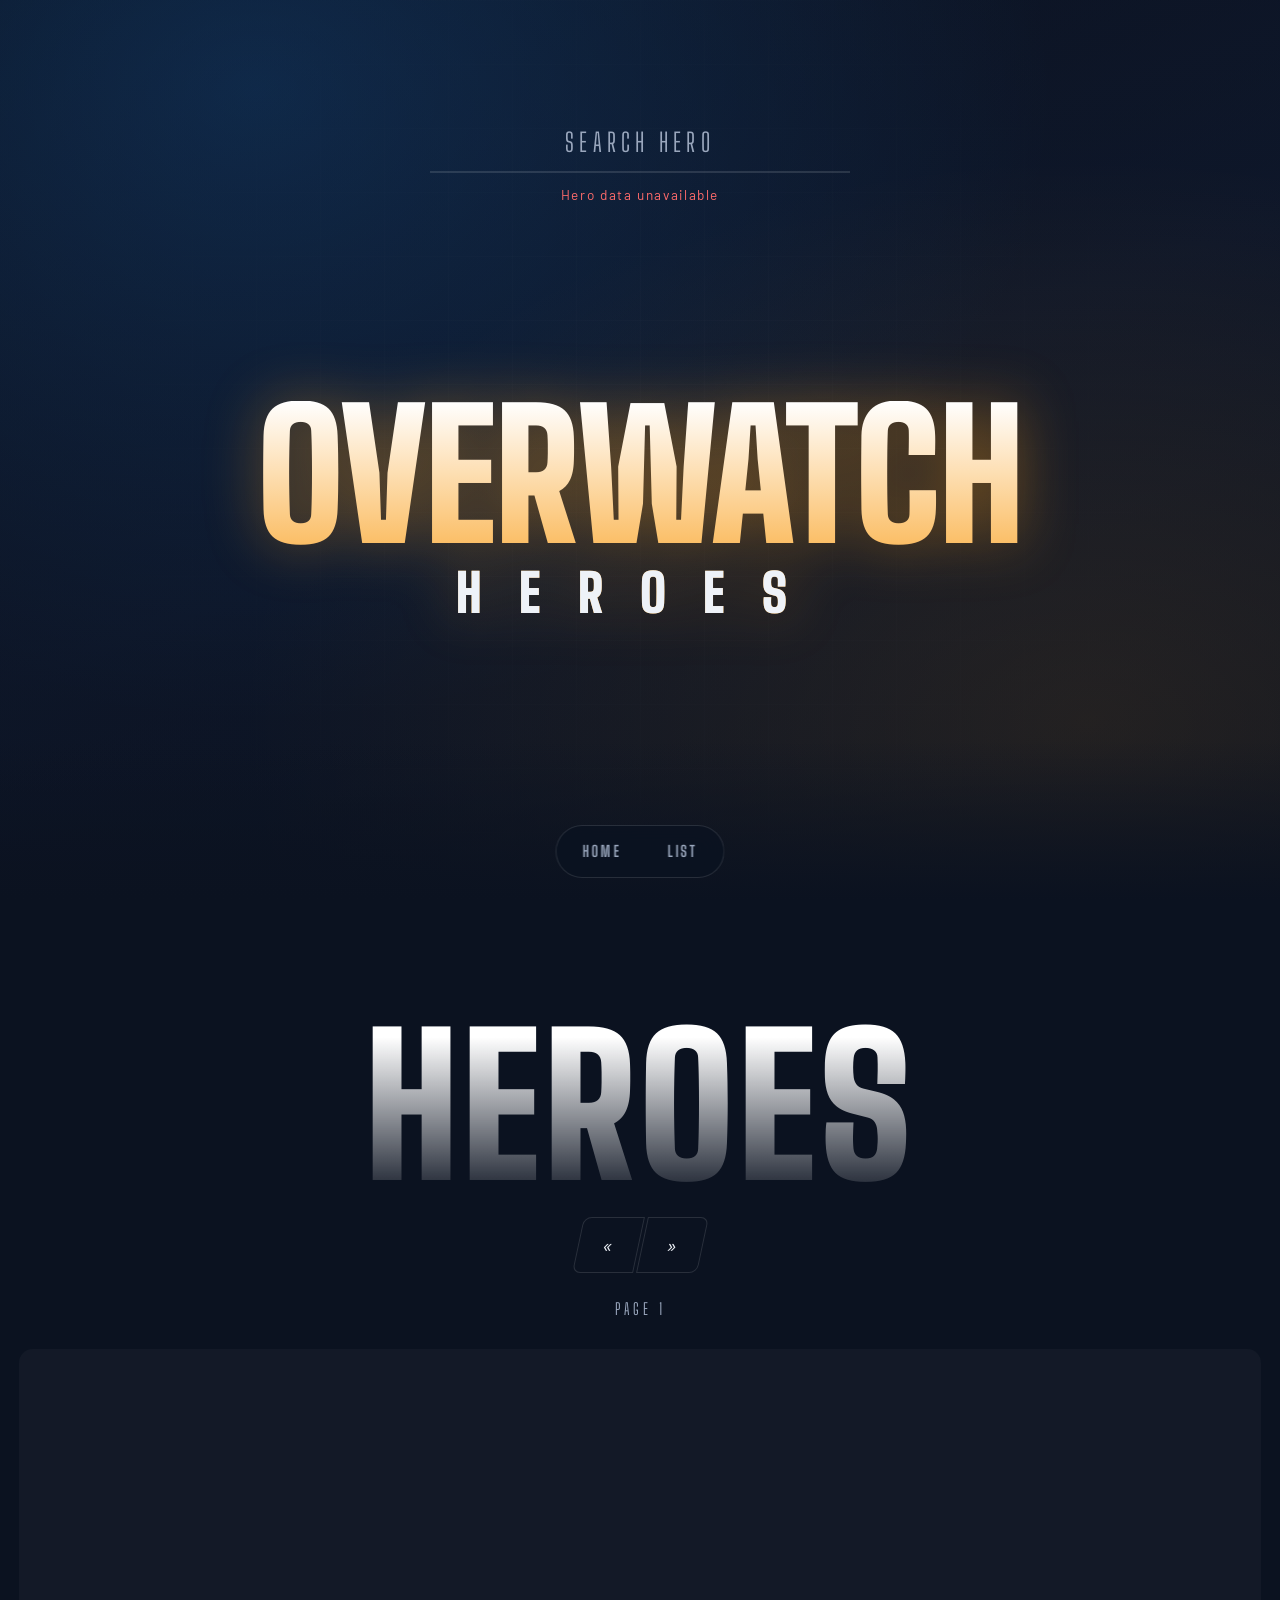
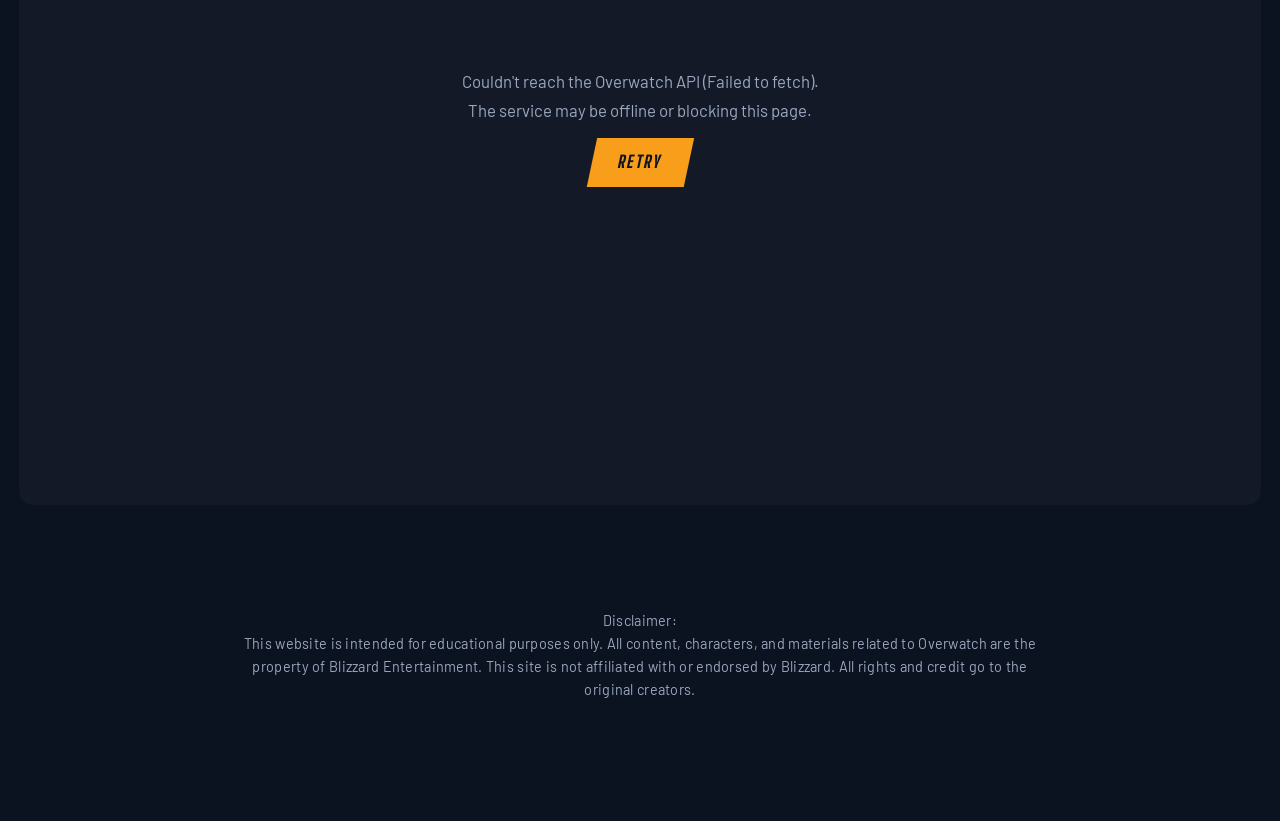
==== API_DEV/index.html @ 3835ab6d "demo initial clean commit" ====
<!doctype html>
<html lang="en">

<head>
  <meta charset="utf-8">
  <meta name="viewport" content="width=device-width, initial-scale=1">
  <title>Overwatch Heroes</title>

  <link href="https://cdn.jsdelivr.net/npm/bootstrap@5.3.8/dist/css/bootstrap.min.css" rel="stylesheet">
  <link rel="preconnect" href="https://fonts.googleapis.com">
  <link rel="preconnect" href="https://fonts.gstatic.com" crossorigin>
  <link
    href="https://fonts.googleapis.com/css2?family=Barlow:wght@400;600&family=Big+Shoulders+Display:wght@700;800;900&display=swap"
    rel="stylesheet">
  <link rel="stylesheet" href="styles.css">
</head>

<body>

  <!-- Navbar -->
  <nav class="bottom-nav">
    <a href="#home" id="navHome">HOME</a>
    <a href="#gallery">LIST</a>
  </nav>

  <!-- Landing Page -->
  <section class="section-bg" id="home">

    <video id="homeVideo" class="home-video" autoplay muted loop playsinline preload="auto">
      <source src="assets/landing.mp4" type="video/mp4">
    </video>
    <div class="home-video-shade"></div>

    <div class="fade-bottom"></div>
    <div class="home-inner">
      <input id="searchInput" class="search-line" placeholder="Search Hero" autocomplete="off">
      <div id="searchHint" class="search-hint">Press Enter to search</div>
      <div class="center-slot">
        <div id="landingLogo" class="landing-logo">Overwatch<small>Heroes</small></div>
        <div id="champCard" class="champ-card"></div>
      </div>
    </div>
  </section>

  <!-- List Page -->
  <section id="gallery">
    <div class="wrap">
      <h2 class="gallery-title">HEROES</h2>

      <!-- Pagination Controls -->
      <div class="pager">
        <ul class="pagination pagination-lg">
          <li class="page-item"><a class="page-link" onclick="prevHeroPage()"><span
                aria-hidden="true">&laquo;</span></a></li>
          <li class="page-item"><a class="page-link" onclick="nextHeroPage()"><span
                aria-hidden="true">&raquo;</span></a></li>
        </ul>
      </div>
      <p id="heroPageText">Page 1</p>
    </div>

    <!-- Hero Panels-->
    <div class="collage-container" id="heroListArea">
      <div class="state-msg">Loading heroes…</div>
    </div>
  </section>

  <!-- Disclaimer -->
  <footer class="wrap">
    <h5>
      Disclaimer: <br> This website is intended for educational purposes only. All content, characters,
      and materials related to Overwatch are the property of Blizzard Entertainment. This site
      is not affiliated with or endorsed by Blizzard. All rights and credit go to the original creators.
    </h5>
  </footer>

  <script>
    const API_BASE = "https://overfast-api.tekrop.fr";

    const input = document.getElementById("searchInput");
    const hint = document.getElementById("searchHint");
    const card = document.getElementById("champCard");
    const logo = document.getElementById("landingLogo");
    const listArea = document.getElementById("heroListArea");
    const pageText = document.getElementById("heroPageText");
    const homeSection = document.getElementById("home");
    const homeVideo = document.getElementById("homeVideo");

    let heroes = [];
    let isAnimating = false;
    let hasCard = false;
    let page = 1;
    let displayedHeroKey = null;
    let slideTimer = null;
    const heroDetailsCache = new Map();
    const perPage = 6;

    /*  helpers */
    const esc = s => String(s ?? "").replace(/[&<>"']/g, ch =>
      ({ "&": "&amp;", "<": "&lt;", ">": "&gt;", '"': "&quot;", "'": "&#39;" }[ch]));

    // "Lúcio" -> "lucio", "D.Va" -> "dva", "Soldier: 76" -> "soldier76"
    const norm = s => String(s || "").normalize("NFD").replace(/[̀-ͯ]/g, "")
      .toLowerCase().replace(/[^a-z0-9]/g, "");

    function hueOf(name) {
      let h = 0;
      for (const ch of String(name)) h = (h * 31 + ch.charCodeAt(0)) % 360;
      return h;
    }

    function artStyle(name) {
      const h = hueOf(name);
      return `--c1:hsl(${h} 70% 38%);--c2:hsl(${(h + 50) % 360} 65% 14%)`;
    }

    function diffBars(n) {
      const d = Math.max(0, Math.min(3, parseInt(n, 10) || 0));
      return `<span class="diff">${[1, 2, 3].map(i => `<i class="${i <= d ? "on" : ""}"></i>`).join("")}</span>`;
    }

    const rankOf = h => String(h.tag ?? "").padStart(2, "0");
    const initialOf = h => esc((h.name || "?").trim().charAt(0).toUpperCase());

    function heroImg(h, cls) {
      if (!h.portrait) return "";
      return `<img class="${cls}" src="${esc(h.portrait)}" alt="${esc(h.name)}" loading="lazy"
        onload="this.parentElement.classList.add('has-img')" onerror="this.remove()">`;
    }

    function statsHTML(h) {
      const armor = h.armor ?? h.armour;
      const difficulty = h.difficulty == null
        ? ""
        : `<span class="stat"><b>DIFFICULTY</b> ${diffBars(h.difficulty)}</span>`;
      const stats = [
        ["HP", h.health], ["ARMOR", armor], ["SHIELD", h.shield],
        ["AGE", h.age], ["BASE", h.base_of_operations], ["AFFILIATION", h.affiliation]
      ].filter(([, v]) => v !== null && v !== undefined && v !== "" && v !== "0")
        .map(([k, v]) => `<span class="stat"><b>${k}</b> ${esc(v)}</span>`).join("");
      return `<div class="stat-row">
        ${difficulty}${stats}
      </div>`;
    }

    /* search result card  */
    function tileHTML(h) {
      return `
        <div class="hero-tile">
          <div class="hero-art" style="${artStyle(h.name)}">
            ${heroImg(h, "hero-img")}
            <span class="tag">${rankOf(h)}</span>
            <span class="mono">${initialOf(h)}</span>
          </div>
          <div class="hero-info">
            <div class="hero-name">${esc(h.name)}</div>
          </div>
        </div>`;
    }

    function loadHeroDetails(hero) {
      if (heroDetailsCache.has(hero.key)) return heroDetailsCache.get(hero.key);

      const request = fetch(`${API_BASE}/heroes/${encodeURIComponent(hero.key)}`)
        .then(res => {
          if (!res.ok) throw new Error("HTTP " + res.status);
          return res.json();
        })
        .then(details => {
          const hitpoints = details.hitpoints || {};
          Object.assign(hero, {
            description: details.description || "",
            portrait: hero.portrait || details.portrait,
            age: details.age,
            health: hitpoints.health,
            armor: hitpoints.armor,
            shield: hitpoints.shields,
            base_of_operations: details.location,
            affiliation: details.role || hero.affiliation
          });
          return hero;
        })
        .catch(err => {
          heroDetailsCache.delete(hero.key);
          throw err;
        });

      heroDetailsCache.set(hero.key, request);
      return request;
    }

    /* load data */
    function loadHeroes() {
      listArea.innerHTML = `<div class="state-msg">Loading heroes…</div>`;
      return fetch(`${API_BASE}/heroes`)
        .then(res => {
          if (!res.ok) throw new Error("HTTP " + res.status);
          return res.json();
        })
        .then(data => {
          if (!Array.isArray(data)) throw new Error("Invalid response");
          heroes = data.map((hero, index) => ({
            ...hero,
            tag: index + 1,
            affiliation: hero.role || "Hero"
          }));
          if (!heroes.length) throw new Error("Empty response");
          hint.textContent = "Press Enter to search";
          hint.classList.remove("error");
          renderPage();
        })
        .catch(err => {
          console.error(err);
          listArea.classList.remove("has-active");
          listArea.innerHTML = `
            <div class="state-msg">
              <div>
                Couldn't reach the Overwatch API (${esc(err.message)}).<br>
                The service may be offline or blocking this page.<br>
                <button onclick="loadHeroes()">RETRY</button>
              </div>
            </div>`;
          pageText.textContent = "Page 1";
          hint.textContent = "Hero data unavailable";
          hint.classList.add("error");
        });
    }

    /* search */
    window.addEventListener("load", () => logo.classList.add("fade-in"));

    input.addEventListener("keydown", e => {
      if (e.key !== "Enter" || isAnimating) return;

      const q = norm(input.value);
      if (!q) return;

      if (!heroes.length) {
        hint.textContent = "Hero data hasn't loaded";
        hint.classList.add("error");
        return;
      }

      const starts = heroes.filter(h => norm(h.name).startsWith(q));
      const hero = heroes.find(h => norm(h.name) === q) || (starts.length === 1 ? starts[0] : null);

      if (!hero) {
        hint.textContent = "No hero found";
        hint.classList.add("error");
        return;
      }

      hint.textContent = "Press Enter to search";
      hint.classList.remove("error");

      logo.classList.add("fade-out");

      homeSection.classList.add("searched");
      if (homeVideo) homeVideo.pause();
      card.style.display = "block";
      isAnimating = true;

      if (hasCard) {
        card.classList.remove("slide-in");
        card.classList.add("slide-out");
        slideTimer = setTimeout(() => showHero(hero), 450);
      } else {
        showHero(hero);
        hasCard = true;
      }
    });

    function showHero(h) {
      card.classList.remove("slide-out");
      void card.offsetWidth;

      card.innerHTML = `
        ${tileHTML(h)}
        <div class="hero-detail"><p>Loading hero details…</p></div>`;

      card.classList.add("slide-in");
      setTimeout(() => (isAnimating = false), 600);

      displayedHeroKey = h.key;
      loadHeroDetails(h).then(hero => {
        if (displayedHeroKey !== hero.key) return;
        const detail = card.querySelector(".hero-detail");
        detail.innerHTML = `<p>${esc(hero.description)}</p>${statsHTML(hero)}`;
      }).catch(err => {
        console.error(err);
        if (displayedHeroKey === h.key) {
          card.querySelector(".hero-detail").innerHTML = "<p>Hero details are temporarily unavailable.</p>";
        }
      });
    }

    /* vertical collage cards */
    function panelHTML(h, index) {
      const position = h.affiliation || "Hero";
      return `
        <div class="panel" role="button" tabindex="0" data-hero-key="${esc(h.key)}" style="${artStyle(h.name)};animation-delay:${index * 0.08}s">
          <span class="photo-placeholder">${initialOf(h)}</span>
          ${heroImg(h, "panel-img")}
          <div class="panel-bar">
            <span class="panel-rank">${rankOf(h)}</span>
            <div class="panel-vert">
              <h3>${esc(h.name)}</h3>
              <span>${esc(position)}</span>
            </div>
          </div>
          <div class="panel-details">
            <button class="close-btn" title="Close details">&times;</button>
            <span class="pbadge">#${rankOf(h)} · ${esc(position)}</span>
            <h3>${esc(h.name)}</h3>
            <p>${esc(h.description || "")}</p>
            ${statsHTML(h)}
          </div>
        </div>`;
    }

    function renderPage() {
      listArea.classList.remove("has-active");
      const start = (page - 1) * perPage;
      const pageHeroes = heroes.slice(start, start + perPage);
      const totalPages = Math.max(1, Math.ceil(heroes.length / perPage));

      listArea.innerHTML = pageHeroes.map(panelHTML).join("");
      pageText.innerText = `Page ${page} / ${totalPages}`;
    }

    function nextHeroPage() {
      if (page * perPage < heroes.length) { page++; renderPage(); }
    }
    function prevHeroPage() {
      if (page > 1) { page--; renderPage(); }
    }

    /* panel expand and close */
    function activatePanel(panel) {
      const container = panel.closest(".collage-container");
      if (!container || panel.classList.contains("active")) return;

      const currentActive = container.querySelector(".panel.active");
      if (currentActive) currentActive.classList.remove("active");

      panel.classList.add("active");
      container.classList.add("has-active");

      const hero = heroes.find(item => item.key === panel.dataset.heroKey);
      if (!hero) return;
      const details = panel.querySelector(".panel-details");
      details.querySelector("p").textContent = "Loading hero details…";
      loadHeroDetails(hero).then(updatedHero => {
        if (!panel.isConnected || !panel.classList.contains("active")) return;
        details.querySelector("p").textContent = updatedHero.description || "";
        const stats = details.querySelector(".stat-row");
        if (stats) stats.outerHTML = statsHTML(updatedHero);
      }).catch(err => {
        console.error(err);
        if (panel.isConnected && panel.classList.contains("active")) {
          details.querySelector("p").textContent = "Hero details are temporarily unavailable.";
        }
      });
    }

    document.addEventListener("click", e => {
      const closeBtn = e.target.closest(".close-btn");
      const panel = e.target.closest(".panel");

      if (closeBtn) {
        e.stopPropagation();
        const activePanel = closeBtn.closest(".panel.active");
        const container = closeBtn.closest(".collage-container");
        if (activePanel && container) {
          activePanel.classList.remove("active");
          container.classList.remove("has-active");
        }
        return;
      }

      if (panel) activatePanel(panel);
    });

    document.addEventListener("keydown", e => {
      if ((e.key === "Enter" || e.key === " ") && e.target.classList && e.target.classList.contains("panel")) {
        e.preventDefault();
        activatePanel(e.target);
      }
    });

    function resetLanding() {
      clearTimeout(slideTimer);
      isAnimating = false;

      // video comes back
      homeSection.classList.remove("searched");
      if (homeVideo) homeVideo.play().catch(() => { });

      card.classList.remove("slide-in", "slide-out");
      card.style.display = "none";
      card.innerHTML = "";
      hasCard = false;
      displayedHeroKey = null;
      logo.classList.remove("fade-out");

      input.value = "";
      hint.textContent = "Press Enter to search";
      hint.classList.remove("error");
    }
    document.getElementById("navHome").addEventListener("click", resetLanding);

    if (homeVideo && "IntersectionObserver" in window) {
      new IntersectionObserver(([entry]) => {
        if (entry.isIntersecting && !homeSection.classList.contains("searched")) homeVideo.play().catch(() => { });
        else homeVideo.pause();
      }, { threshold: 0.1 }).observe(homeSection);
    }

    loadHeroes();
  </script>
</body>
</html>
---- API_DEV/styles.css ----
:root {
  --ow-orange: #f99e1a;
  --ow-blue: #218ffe;
  --ow-bg: #0b1220;
  --ow-bg-2: #121b2e;
  --ow-line: rgba(255, 255, 255, 0.12);
  --ow-text: #eef2f8;
  --ow-muted: #9aa7bd;
  --display: "Big Shoulders Display", "Barlow Condensed", Impact, sans-serif;
  --body: "Barlow", system-ui, sans-serif;
}

* {
  box-sizing: border-box;
}

html {
  scroll-behavior: smooth;
}

body {
  margin: 0;
  background: var(--ow-bg);
  color: var(--ow-text);
  font-family: var(--body);
  overflow-x: hidden;
}

h2,
h3,
h5 {
  font-family: var(--display);
  letter-spacing: 0.02em;
}

.wrap {
  width: min(1100px, 94vw);
  margin: 0 auto;
}

.bottom-nav {
  position: fixed;
  left: 50%;
  bottom: 22px;
  transform: translateX(-50%);
  z-index: 2000;
  display: flex;
  gap: 6px;
  padding: 6px;
  background: rgba(11, 18, 32, 0.72);
  backdrop-filter: blur(14px);
  border: 1px solid var(--ow-line);
  border-radius: 999px;
}

.bottom-nav a {
  color: var(--ow-muted);
  text-decoration: none;
  font-family: var(--display);
  font-weight: 700;
  letter-spacing: 0.18em;
  font-size: 0.95rem;
  padding: 8px clamp(12px, 3vw, 20px);
  border-radius: 999px;
  transition: all 0.25s ease;
}

.bottom-nav a:hover {
  color: #101624;
  background: var(--ow-orange);
}

.section-bg {
  position: relative;
  min-height: 100vh;
  display: flex;
  align-items: center;
  justify-content: center;
  background:
    radial-gradient(ellipse at 20% 10%, rgba(33, 143, 254, 0.28), transparent 55%),
    radial-gradient(ellipse at 85% 80%, rgba(249, 158, 26, 0.22), transparent 55%),
    linear-gradient(160deg, #0b1220 0%, #101a30 50%, #0b1220 100%);
}

.section-bg::before {
  content: "";
  position: absolute;
  inset: 0;
  background-image:
    linear-gradient(var(--ow-line) 1px, transparent 1px),
    linear-gradient(90deg, var(--ow-line) 1px, transparent 1px);
  background-size: 64px 64px;
  opacity: 0.18;
  -webkit-mask-image: radial-gradient(circle at center, #000 20%, transparent 75%);
  mask-image: radial-gradient(circle at center, #000 20%, transparent 75%);
  pointer-events: none;
}

.fade-top,
.fade-bottom {
  position: absolute;
  left: 0;
  right: 0;
  height: 160px;
  pointer-events: none;
  z-index: 5;
}

.fade-top {
  top: 0;
  background: linear-gradient(var(--ow-bg), transparent);
}

.fade-bottom {
  bottom: 0;
  background: linear-gradient(transparent, var(--ow-bg));
}

/* Landing  */
.home-inner {
  position: relative;
  z-index: 10;
  width: 100%;
  text-align: center;
}

.search-line {
  width: min(420px, 80vw);
  background: transparent;
  border: 0;
  border-bottom: 2px solid var(--ow-line);
  color: var(--ow-text);
  text-align: center;
  font-family: var(--display);
  font-size: 1.6rem;
  letter-spacing: 0.2em;
  text-transform: uppercase;
  padding: 10px 0;
  outline: none;
  position: relative;
  z-index: 20;
  transition: border-color 0.3s ease;
}

.search-line::placeholder {
  color: var(--ow-muted);
}

.search-line:focus {
  border-color: var(--ow-orange);
}

.search-hint {
  position: relative;
  z-index: 20;
  color: var(--ow-muted);
  font-size: 0.85rem;
  letter-spacing: 0.12em;
  min-height: 1.4em;
  margin: 12px 0 24px;
}

.search-hint.error {
  color: #ff6b6b;
}

.center-slot {
  position: relative;
  width: min(420px, 86vw);
  min-height: min(560px, 62vh);
  margin: 0 auto;
  display: grid;
  place-items: center;
}

.landing-logo {
  position: absolute;
  font-family: var(--display);
  font-weight: 900;
  font-size: clamp(4rem, 16vw, 11rem);
  line-height: 0.85;
  letter-spacing: -0.01em;
  text-transform: uppercase;
  background: linear-gradient(180deg, #fff 0%, var(--ow-orange) 100%);
  -webkit-background-clip: text;
  background-clip: text;
  color: transparent;
  filter: drop-shadow(0 0 28px rgba(249, 158, 26, 0.4));
  opacity: 0;
  transition: opacity 0.5s ease, transform 0.5s ease;
}

.landing-logo small {
  display: block;
  font-size: 0.3em;
  letter-spacing: 0.7em;
  margin-top: 0.4em;
  -webkit-text-fill-color: var(--ow-text);
}

.landing-logo.fade-in {
  opacity: 1;
}

.landing-logo.fade-out {
  opacity: 0;
  transform: scale(0.9);
  pointer-events: none;
}

/* Search result card */
.champ-card {
  display: none;
  width: 100%;
  opacity: 0;
  transform: translateX(80px);
}

.champ-card.slide-in {
  animation: slideIn 0.6s ease forwards;
}

.champ-card.slide-out {
  animation: slideOut 0.45s ease forwards;
}

@keyframes slideIn {
  from {
    opacity: 0;
    transform: translateX(80px);
  }

  to {
    opacity: 1;
    transform: none;
  }
}

@keyframes slideOut {
  from {
    opacity: 1;
    transform: none;
  }

  to {
    opacity: 0;
    transform: translateX(-80px);
  }
}

.hero-tile {
  position: relative;
  overflow: hidden;
  border: 1px solid var(--ow-line);
  border-radius: 6px;
  background: var(--ow-bg-2);
  clip-path: polygon(0 0, 100% 0, 100% calc(100% - 22px), calc(100% - 22px) 100%, 0 100%);
}

.hero-art {
  position: relative;
  aspect-ratio: 3 / 4;
  display: grid;
  place-items: center;
  background: linear-gradient(155deg, var(--c1), var(--c2));
  overflow: hidden;
}

.hero-art::after {
  content: "";
  position: absolute;
  inset: 0;
  background: repeating-linear-gradient(115deg, rgba(255, 255, 255, 0.05) 0 2px, transparent 2px 18px);
}

.hero-art .mono {
  position: relative;
  z-index: 1;
  font-family: var(--display);
  font-weight: 900;
  font-size: clamp(5rem, 14vw, 9rem);
  color: rgba(255, 255, 255, 0.92);
  text-shadow: 0 6px 30px rgba(0, 0, 0, 0.35);
}

.hero-art .tag {
  position: absolute;
  top: 12px;
  left: 14px;
  z-index: 1;
  font-family: var(--display);
  font-weight: 700;
  letter-spacing: 0.2em;
  font-size: 0.85rem;
  color: rgba(255, 255, 255, 0.75);
}

.hero-info {
  position: absolute;
  left: 0;
  right: 0;
  bottom: 0;
  padding: 60px 18px 18px;
  background: linear-gradient(transparent, rgba(8, 12, 22, 0.95) 70%);
  text-align: left;
}

.hero-name {
  font-family: var(--display);
  font-weight: 900;
  font-size: 2.2rem;
  line-height: 1;
  text-transform: uppercase;
  letter-spacing: 0.04em;
}

.hero-real {
  color: var(--ow-orange);
  font-size: 0.9rem;
  letter-spacing: 0.08em;
  margin-top: 4px;
}

.hero-detail {
  margin-top: 14px;
  padding: 14px 16px;
  text-align: left;
  border: 1px solid var(--ow-line);
  background: rgba(18, 27, 46, 0.8);
  font-size: 0.92rem;
  color: var(--ow-muted);
}

.hero-detail p {
  margin: 0 0 10px;
  color: var(--ow-text);
}

.stat-row {
  display: flex;
  flex-wrap: wrap;
  gap: 6px 14px;
}

.stat b {
  color: var(--ow-orange);
  font-family: var(--display);
  letter-spacing: 0.08em;
}

.diff {
  display: inline-flex;
  gap: 3px;
  vertical-align: middle;
}

.diff i {
  width: 10px;
  height: 10px;
  transform: skewX(-20deg);
  background: rgba(255, 255, 255, 0.18);
}

.diff i.on {
  background: var(--ow-orange);
}

#gallery {
  background: var(--ow-bg);
  padding: 120px 0 80px;
  text-align: center;
}

.gallery-title {
  font-weight: 900;
  font-size: clamp(4rem, 15vw, 13rem);
  line-height: 0.9;
  margin: 0 0 24px;
  text-transform: uppercase;
  background: linear-gradient(180deg, #fff 10%, rgba(255, 255, 255, 0.08));
  -webkit-background-clip: text;
  background-clip: text;
  color: transparent;
}

.pager {
  display: flex;
  justify-content: center;
}

.pagination .page-link {
  background: transparent;
  color: var(--ow-text);
  border: 1px solid var(--ow-line);
  cursor: pointer;
  margin: 0 4px;
  border-radius: 0;
  transform: skewX(-12deg);
  transition: all 0.2s ease;
}

.pagination .page-link:hover {
  background: var(--ow-orange);
  color: #101624;
  border-color: var(--ow-orange);
}

#heroPageText {
  margin: 8px 0 28px;
  color: var(--ow-muted);
  letter-spacing: 0.25em;
  text-transform: uppercase;
  font-family: var(--display);
}

.collage-container {
  display: flex;
  flex-direction: row;
  justify-content: space-between;
  gap: 14px;
  width: min(1800px, 97vw);
  height: clamp(560px, 84vh, 880px);
  margin: 0 auto;
  padding: 8px;
  border-radius: 14px;
  background: rgba(255, 255, 255, 0.03);
}

.panel {
  position: relative;
  flex: 1 1 0;
  min-width: 0;
  overflow: hidden;
  border-radius: 10px;
  border: 1px solid var(--ow-line);
  background: linear-gradient(165deg, var(--c1), var(--c2));
  cursor: pointer;
  text-align: left;
  opacity: 0;
  animation: panelUp 0.55s ease forwards;
  transition: flex-grow 0.6s cubic-bezier(0.2, 0.8, 0.2, 1), filter 0.4s ease, border-color 0.3s ease;
}

.panel:hover {
  border-color: var(--ow-orange);
}

.panel:focus-visible {
  outline: 2px solid var(--ow-orange);
  outline-offset: 2px;
}

@keyframes panelUp {
  from {
    opacity: 0;
    transform: translateY(24px);
  }

  to {
    opacity: 1;
    transform: none;
  }
}

.collage-container.has-active .panel {
  filter: brightness(0.70);
}

.collage-container.has-active .panel.active {
  flex-grow: 5;
  filter: none;
  cursor: default;
  border-color: var(--ow-orange);
}

.panel::after {
  content: "";
  position: absolute;
  inset: 0;
  background: repeating-linear-gradient(115deg, rgba(255, 255, 255, 0.05) 0 2px, transparent 2px 18px);
  pointer-events: none;
}

.photo-placeholder {
  position: absolute;
  inset: 0;
  display: flex;
  align-items: center;
  justify-content: center;
  font-family: var(--display);
  font-weight: 900;
  font-size: clamp(5rem, 14vw, 11rem);
  color: rgba(255, 255, 255, 0.85);
  text-shadow: 0 6px 30px rgba(0, 0, 0, 0.35);
  pointer-events: none;
}

.panel-bar {
  position: absolute;
  inset: 0;
  z-index: 2;
  display: flex;
  flex-direction: column;
  align-items: center;
  justify-content: space-between;
  padding: 18px 0 20px;
  background: linear-gradient(transparent 62%, rgba(8, 12, 22, 0.78));
  transition: opacity 0.3s ease;
}

.panel-rank {
  font-family: var(--display);
  font-weight: 900;
  font-size: 2rem;
  line-height: 1;
  color: var(--ow-orange);
}

.panel-vert {
  display: flex;
  flex-direction: row;
  align-items: center;
  gap: 14px;
  writing-mode: vertical-rl;
  transform: rotate(180deg);
}

.panel-vert h3 {
  margin: 0;
  font-weight: 900;
  font-size: clamp(1.4rem, 3.4vw, 2.4rem);
  letter-spacing: 0.08em;
  text-transform: uppercase;
  color: #fff;
  white-space: nowrap;
}

.panel-vert span {
  font-family: var(--display);
  font-weight: 700;
  letter-spacing: 0.2em;
  text-transform: uppercase;
  font-size: 0.85rem;
  color: var(--ow-muted);
  white-space: nowrap;
}

.panel.active .panel-bar {
  opacity: 0;
  pointer-events: none;
}

.panel-details {
  position: absolute;
  inset: 0;
  z-index: 3;
  width: max(100%, 280px);
  padding: 24px 22px;
  display: flex;
  flex-direction: column;
  justify-content: flex-end;
  overflow-y: auto;
  background: linear-gradient(transparent 52%, rgba(8, 12, 22, 0.9) 88%);
  opacity: 0;
  transform: translateY(14px);
  pointer-events: none;
  transition: opacity 0.35s ease, transform 0.35s ease;
}

.panel.active .panel-details {
  opacity: 1;
  transform: none;
  pointer-events: auto;
  transition-delay: 0.3s;
}

.panel-details .pbadge {
  align-self: flex-start;
  background: var(--ow-orange);
  color: #101624;
  font-family: var(--display);
  font-weight: 800;
  letter-spacing: 0.12em;
  font-size: 0.85rem;
  padding: 3px 10px;
  margin-bottom: 10px;
}

.panel-details h3 {
  margin: 0;
  font-weight: 900;
  font-size: 2.4rem;
  line-height: 1;
  text-transform: uppercase;
  color: #fff;
}

.panel-details h5 {
  margin: 4px 0 12px;
  color: var(--ow-orange);
  font-size: 1.05rem;
  letter-spacing: 0.08em;
}

.panel-details p {
  margin: 0 0 12px;
  font-size: 0.92rem;
  line-height: 1.55;
  color: var(--ow-text);
}

.close-btn {
  position: absolute;
  top: 12px;
  right: 12px;
  width: 34px;
  height: 34px;
  border: 1px solid var(--ow-line);
  border-radius: 50%;
  background: rgba(8, 12, 22, 0.7);
  color: #fff;
  font-size: 1.3rem;
  line-height: 1;
  cursor: pointer;
  transition: all 0.2s ease;
}

.close-btn:hover {
  background: var(--ow-orange);
  color: #101624;
}

.state-msg {
  flex: 1;
  display: grid;
  place-items: center;
  text-align: center;
  padding: 40px 20px;
  color: var(--ow-muted);
  font-size: 1.05rem;
  line-height: 1.7;
}

.state-msg button {
  margin-top: 14px;
  background: var(--ow-orange);
  color: #101624;
  border: 0;
  padding: 10px 26px;
  font-family: var(--display);
  font-weight: 800;
  letter-spacing: 0.15em;
  transform: skewX(-12deg);
}

footer {
  text-align: center;
  margin-top: 3rem;
}

footer h5 {
  max-width: 800px;
  margin: 1.5rem auto 120px;
  color: var(--ow-muted);
  font-family: var(--body);
  font-size: 0.9rem;
  line-height: 1.6;
  font-weight: 400;
}

.hero-img {
  position: absolute;
  inset: 0;
  width: 100%;
  height: 100%;
  object-fit: cover;
  object-position: center top;
  z-index: 0;
}

.hero-art.has-img .mono {
  display: none;
}

.panel-img {
  position: absolute;
  inset: 0;
  width: 100%;
  height: 100%;
  object-fit: cover;
  object-position: center 15%;
  z-index: 1;
  pointer-events: none;
}

.panel.has-img .photo-placeholder {
  display: none;
}

.home-video {
  position: absolute;
  inset: 0;
  width: 100%;
  height: 100%;
  object-fit: cover;
  z-index: 0;
  transition: opacity 0.8s ease;
}

.home-video-shade {
  position: absolute;
  inset: 0;
  z-index: 1;
  pointer-events: none;
  background: linear-gradient(rgba(11, 18, 32, 0.35), rgba(11, 18, 32, 0.6));
  transition: opacity 0.8s ease;
}

#home.searched .home-video,
#home.searched .home-video-shade {
  opacity: 0;
}
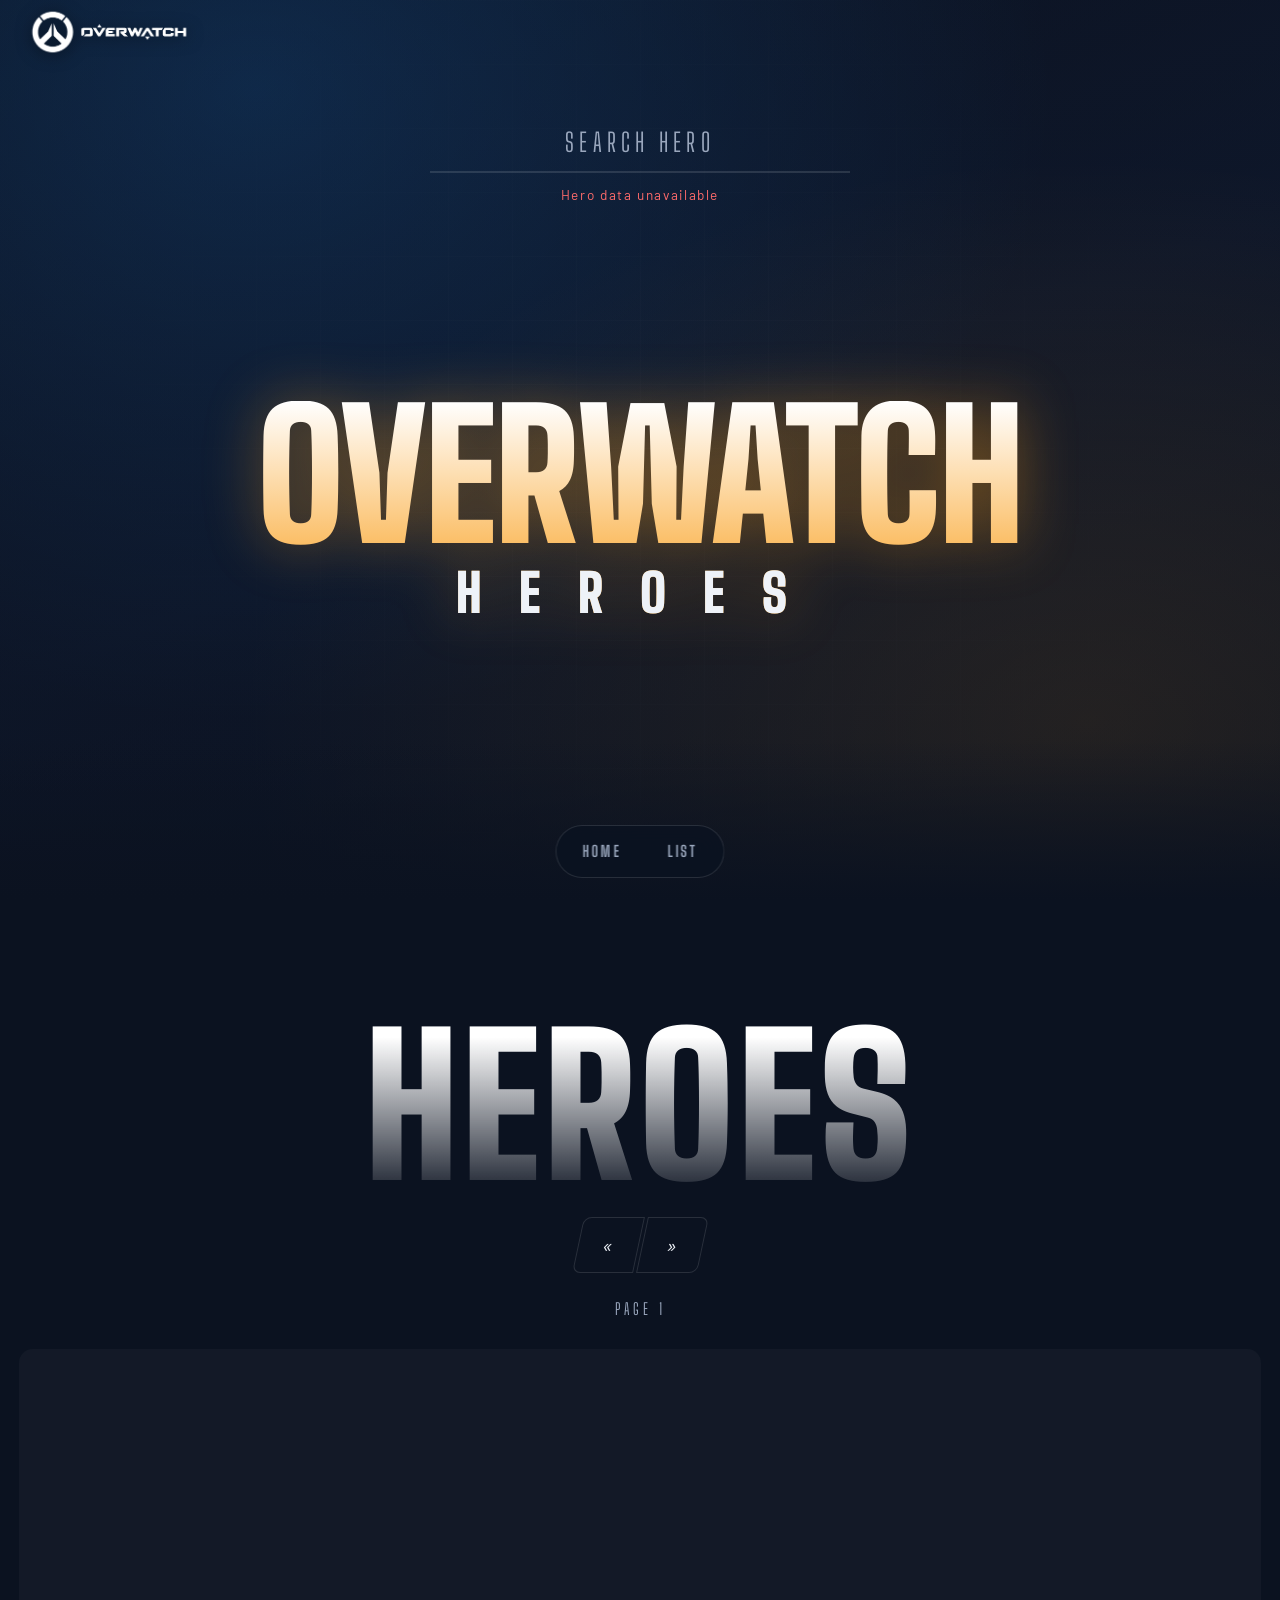
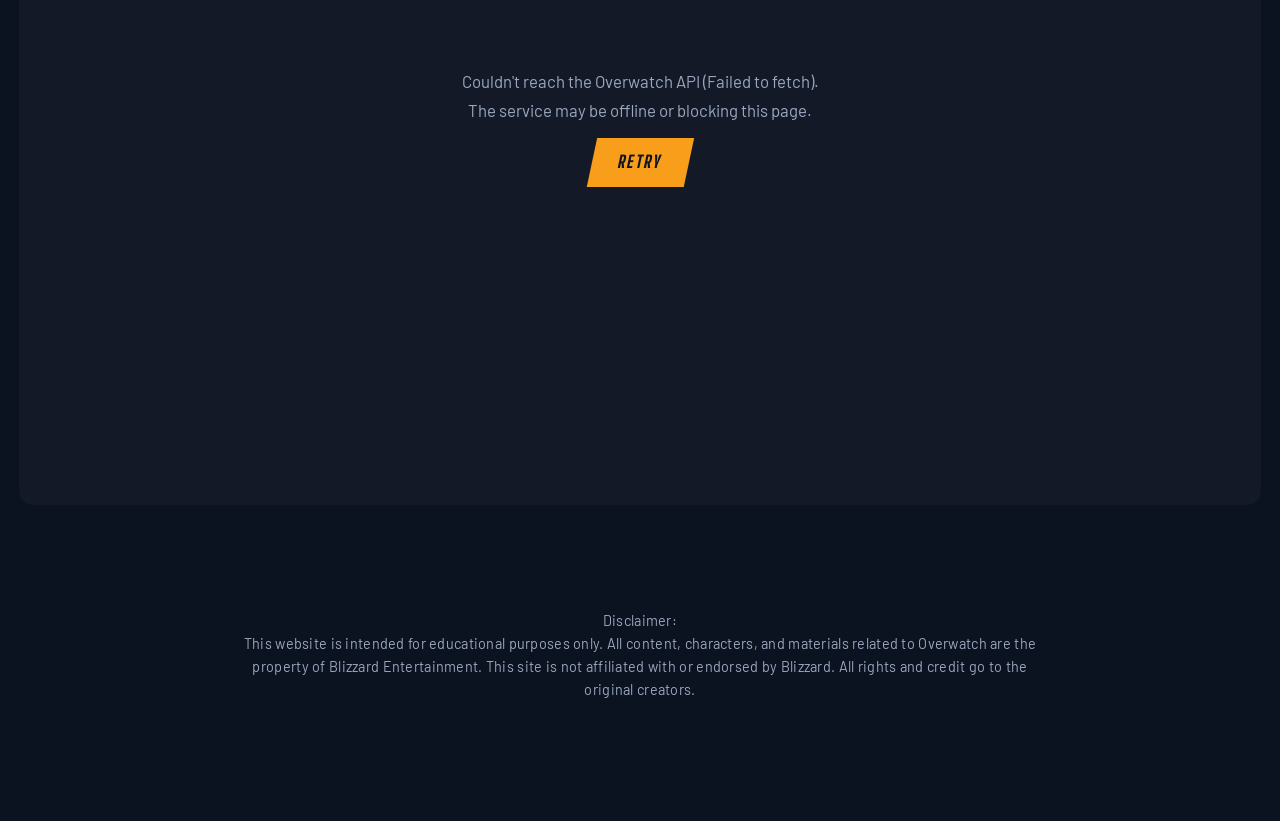
==== commit 5053df92: "final touches" ====
--- a/API_DEV/index.html
+++ b/API_DEV/index.html
@@ -17,13 +17,15 @@
 
 <body>
 
-  <!-- Navbar -->
+  <a href="#home" class="corner-logo" id="cornerLogo">
+    <img src="assets/logo.png" alt="Overwatch">
+  </a>
+
   <nav class="bottom-nav">
     <a href="#home" id="navHome">HOME</a>
     <a href="#gallery">LIST</a>
   </nav>
 
-  <!-- Landing Page -->
   <section class="section-bg" id="home">
 
     <video id="homeVideo" class="home-video" autoplay muted loop playsinline preload="auto">
@@ -42,12 +44,10 @@
     </div>
   </section>
 
-  <!-- List Page -->
   <section id="gallery">
     <div class="wrap">
       <h2 class="gallery-title">HEROES</h2>
 
-      <!-- Pagination Controls -->
       <div class="pager">
         <ul class="pagination pagination-lg">
           <li class="page-item"><a class="page-link" onclick="prevHeroPage()"><span
@@ -59,13 +59,11 @@
       <p id="heroPageText">Page 1</p>
     </div>
 
-    <!-- Hero Panels-->
     <div class="collage-container" id="heroListArea">
       <div class="state-msg">Loading heroes…</div>
     </div>
   </section>
 
-  <!-- Disclaimer -->
   <footer class="wrap">
     <h5>
       Disclaimer: <br> This website is intended for educational purposes only. All content, characters,
@@ -95,12 +93,11 @@
     const heroDetailsCache = new Map();
     const perPage = 6;
 
-    /*  helpers */
     const esc = s => String(s ?? "").replace(/[&<>"']/g, ch =>
       ({ "&": "&amp;", "<": "&lt;", ">": "&gt;", '"': "&quot;", "'": "&#39;" }[ch]));
 
     // "Lúcio" -> "lucio", "D.Va" -> "dva", "Soldier: 76" -> "soldier76"
-    const norm = s => String(s || "").normalize("NFD").replace(/[̀-ͯ]/g, "")
+    const norm = s => String(s || "").normalize("NFD").replace(/[\u0300-\u036f]/g, "")
       .toLowerCase().replace(/[^a-z0-9]/g, "");
 
     function hueOf(name) {
@@ -143,7 +140,6 @@
       </div>`;
     }
 
-    /* search result card  */
     function tileHTML(h) {
       return `
         <div class="hero-tile">
@@ -189,7 +185,6 @@
       return request;
     }
 
-    /* load data */
     function loadHeroes() {
       listArea.innerHTML = `<div class="state-msg">Loading heroes…</div>`;
       return fetch(`${API_BASE}/heroes`)
@@ -226,7 +221,6 @@
         });
     }
 
-    /* search */
     window.addEventListener("load", () => logo.classList.add("fade-in"));
 
     input.addEventListener("keydown", e => {
@@ -294,7 +288,6 @@
       });
     }
 
-    /* vertical collage cards */
     function panelHTML(h, index) {
       const position = h.affiliation || "Hero";
       return `
@@ -335,7 +328,6 @@
       if (page > 1) { page--; renderPage(); }
     }
 
-    /* panel expand and close */
     function activatePanel(panel) {
       const container = panel.closest(".collage-container");
       if (!container || panel.classList.contains("active")) return;
@@ -392,7 +384,6 @@
       clearTimeout(slideTimer);
       isAnimating = false;
 
-      // video comes back
       homeSection.classList.remove("searched");
       if (homeVideo) homeVideo.play().catch(() => { });
 
@@ -408,6 +399,7 @@
       hint.classList.remove("error");
     }
     document.getElementById("navHome").addEventListener("click", resetLanding);
+    document.getElementById("cornerLogo").addEventListener("click", resetLanding);
 
     if (homeVideo && "IntersectionObserver" in window) {
       new IntersectionObserver(([entry]) => {
@@ -419,4 +411,5 @@
     loadHeroes();
   </script>
 </body>
+
 </html>
--- a/API_DEV/styles.css
+++ b/API_DEV/styles.css
@@ -38,6 +38,21 @@
   margin: 0 auto;
 }
 
+.corner-logo {
+  position: fixed;
+  top: 0;
+  left: 20px;
+  z-index: 2000;
+  display: block;
+}
+
+.corner-logo img {
+  display: block;
+  width: clamp(120px, 14vw, 200px);
+  height: auto;
+  filter: brightness(0) invert(1) drop-shadow(0 2px 8px rgba(0, 0, 0, 0.5));
+}
+
 .bottom-nav {
   position: fixed;
   left: 50%;
@@ -116,7 +131,6 @@
   background: linear-gradient(transparent, var(--ow-bg));
 }
 
-/* Landing  */
 .home-inner {
   position: relative;
   z-index: 10;
@@ -208,7 +222,6 @@
   pointer-events: none;
 }
 
-/* Search result card */
 .champ-card {
   display: none;
   width: 100%;
